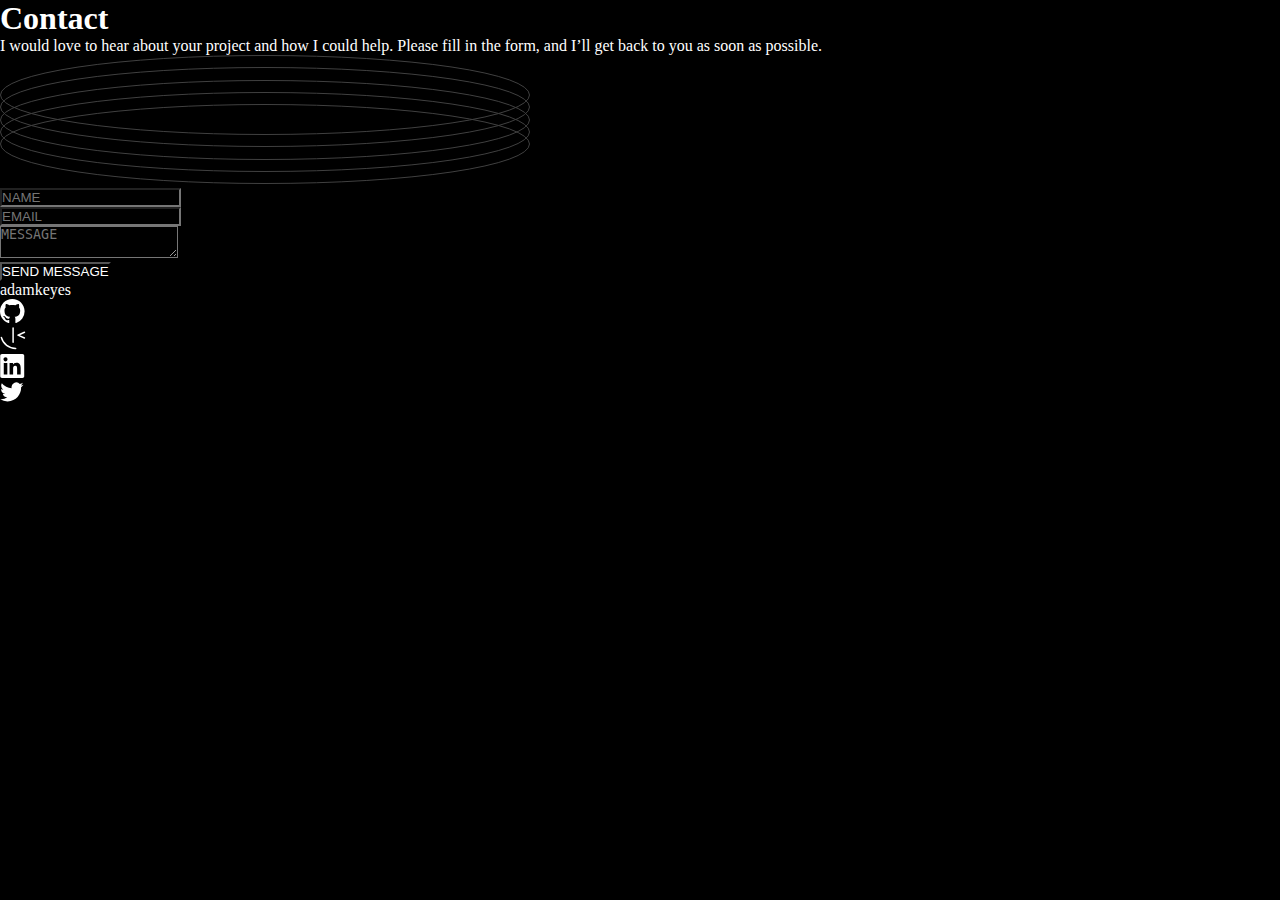
==== contact.html @ 007ba6fa "website structure update" ====
<!DOCTYPE html>
<html lang="en">
  <head>
    <meta name="viewport" content="initial-scale=1.0, width=device-width" />
    <meta charset="UTF-8" />
    <title>Frontend Mentor | Contact Page</title>
    <link
      rel="favicon"
      type="image/png"
      href="./starter-code/assets/images/favicon-32x32.png"
      sizes="32x32"
    />
    <link rel="stylesheet" href="./styles.css" />
  </head>

  <body>
    <main class="contact-section">
      <div class="contact-section__text-container">
        <h1 class="contact-section__heading">Contact</h1>
        <p class="contact-section__body">
          I would love to hear about your project and how I could help. Please
          fill in the form, and I’ll get back to you as soon as possible.
        </p>
      </div>

      <img
        class="contact-section__pattern-rings"
        src="./starter-code/assets/images/pattern-rings.svg"
        alt=""
      />

      <form action="./index.html" method="post">
        <input
          name="name"
          type="text"
          minlength="3"
          placeholder="NAME"
          required
        /><br />
        <input
          name="email"
          type="email"
          minlength="6"
          required
          placeholder="EMAIL"
        /><br />
        <textarea name="message" id="message" placeholder="MESSAGE" maxlength="500" minlength="10"></textarea
        ><br />
        <input type="submit" name="sumbit" id="submit" value="SEND MESSAGE" />
      </form>

      <section class="social-links">
        <span class="social-links__username">adamkeyes</span>
        <ul class="social-links__social-links-container">
          <li class="social-links__link-container">
            <a class="social-links__github-link" href="#" target="_blank">
              <svg
                class="social-links__icon"
                xmlns="http://www.w3.org/2000/svg"
                width="25"
                height="24"
              >
                <path
                  fill="#FFF"
                  fill-rule="evenodd"
                  d="M12.304 0C5.506 0 0 5.506 0 12.304c0 5.444 3.522 10.042 8.413 11.672.615.108.845-.261.845-.584 0-.292-.015-1.261-.015-2.291-3.091.569-3.891-.754-4.137-1.446-.138-.354-.738-1.446-1.261-1.738-.43-.23-1.046-.8-.016-.815.97-.015 1.661.892 1.892 1.261 1.107 1.86 2.876 1.338 3.584 1.015.107-.8.43-1.338.784-1.646-2.738-.307-5.598-1.368-5.598-6.074 0-1.338.477-2.446 1.26-3.307-.122-.308-.553-1.569.124-3.26 0 0 1.03-.323 3.383 1.26.985-.276 2.03-.415 3.076-.415 1.046 0 2.092.139 3.076.416 2.353-1.6 3.384-1.261 3.384-1.261.676 1.691.246 2.952.123 3.26.784.861 1.26 1.953 1.26 3.307 0 4.721-2.875 5.767-5.613 6.074.446.385.83 1.123.83 2.277 0 1.645-.015 2.968-.015 3.383 0 .323.231.708.846.584a12.324 12.324 0 0 0 8.382-11.672C24.607 5.506 19.101 0 12.304 0Z"
                />
              </svg>
            </a>
          </li>
          <li class="social-links__link-container">
            <a href="#" target="_blank">
              <svg
                class="social-links__icon"
                xmlns="http://www.w3.org/2000/svg"
                width="26"
                height="23"
              >
                <path
                  fill="#FFF"
                  d="M13.084.23a.751.751 0 0 0-.736.75v14.267a.75.75 0 1 0 1.5 0V.98a.75.75 0 0 0-.763-.75ZM24.44 4.504a.752.752 0 0 0-.284.064l-6.44 2.875a.752.752 0 0 0 0 1.37l6.44 2.884a.75.75 0 0 0 .612-1.369L19.861 8.13l4.907-2.191a.753.753 0 0 0 .38-.99.752.752 0 0 0-.708-.444ZM1.371 9.663a.752.752 0 0 0-.74.938C2.41 17.447 8.603 22.23 15.685 22.23a.75.75 0 1 0 0-1.501A14.053 14.053 0 0 1 2.083 10.225a.75.75 0 0 0-.712-.561v-.001Z"
                />
              </svg>
            </a>
          </li>
          <li class="social-links__link-container">
            <a href="#" target="_blank">
              <svg
                class="social-links__icon"
                xmlns="http://www.w3.org/2000/svg"
                width="25"
                height="24"
              >
                <path
                  fill="#FFF"
                  fill-rule="evenodd"
                  d="M5.551 3.304c-1.14 0-2.067.926-2.067 2.064 0 1.14.928 2.066 2.067 2.066a2.066 2.066 0 0 0 0-4.13ZM3.767 8.998v11.453h3.562L7.33 8.998H3.767Zm5.798 0V20.45l3.554.002.002-5.668c0-1.454.253-2.941 2.132-2.941 1.851 0 1.851 1.755 1.851 3.036v5.571l3.559-.001v-6.28c0-2.834-.517-5.457-4.27-5.457-1.763 0-2.916.997-3.368 1.85h-.05V8.997h-3.41ZM22.435 24H1.982c-.976 0-1.77-.777-1.77-1.732V1.731C.212.776 1.006 0 1.982 0h20.453c.98 0 1.777.776 1.777 1.73v20.538c0 .955-.797 1.732-1.777 1.732Z"
                />
              </svg>
            </a>
          </li>
          <li class="social-links__link-container">
            <a href="#" target="_blank">
              <svg
                class="social-links__icon"
                xmlns="http://www.w3.org/2000/svg"
                width="24"
                height="20"
              >
                <path
                  fill="#FFF"
                  d="M23.492 2.705a9.563 9.563 0 0 1-2.742.751 4.788 4.788 0 0 0 2.1-2.643 9.536 9.536 0 0 1-3.033 1.159 4.778 4.778 0 0 0-8.14 4.357 13.564 13.564 0 0 1-9.844-4.99 4.774 4.774 0 0 0-.646 2.4 4.778 4.778 0 0 0 2.124 3.977 4.765 4.765 0 0 1-2.163-.598v.061a4.778 4.778 0 0 0 3.832 4.684 4.812 4.812 0 0 1-2.158.082 4.78 4.78 0 0 0 4.462 3.316 9.584 9.584 0 0 1-5.932 2.045c-.38 0-.762-.022-1.14-.067a13.508 13.508 0 0 0 7.32 2.146c8.787 0 13.59-7.277 13.59-13.589 0-.205-.004-.412-.013-.617a9.71 9.71 0 0 0 2.381-2.471l.002-.003Z"
                />
              </svg>
            </a>
          </li>
        </ul>
      </section>
    </main>
  </body>
</html>
---- styles.css ----
* {
    box-sizing: border-box;
    margin: 0;
    padding: 0;
    text-decoration: none;
    color: white;
    background-color: black;
}
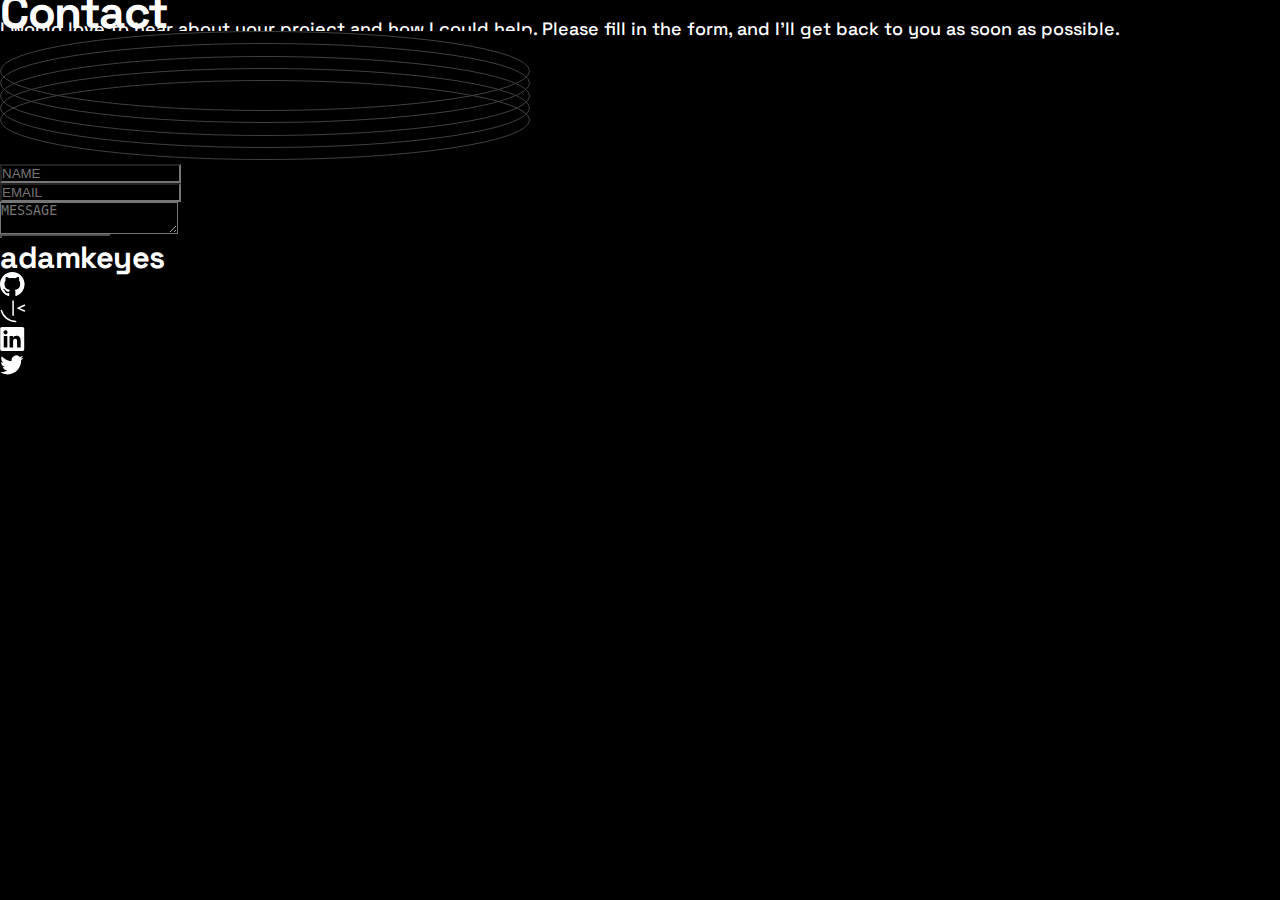
==== commit 0fdfae88: "colour variables and typography classes addition" ====
--- a/contact.html
+++ b/contact.html
@@ -16,8 +16,8 @@
   <body>
     <main class="contact-section">
       <div class="contact-section__text-container">
-        <h1 class="contact-section__heading">Contact</h1>
-        <p class="contact-section__body">
+        <h1 class="contact-section__heading heading-l">Contact</h1>
+        <p class="contact-section__body body">
           I would love to hear about your project and how I could help. Please
           fill in the form, and I’ll get back to you as soon as possible.
         </p>
@@ -29,7 +29,7 @@
         alt=""
       />
 
-      <form action="./index.html" method="post">
+      <form class="link" action="./index.html" method="post">
         <input
           name="name"
           type="text"
@@ -50,7 +50,7 @@
       </form>
 
       <section class="social-links">
-        <span class="social-links__username">adamkeyes</span>
+        <span class="social-links__username heading-v2">adamkeyes</span>
         <ul class="social-links__social-links-container">
           <li class="social-links__link-container">
             <a class="social-links__github-link" href="#" target="_blank">
--- a/styles.css
+++ b/styles.css
@@ -1,8 +1,78 @@
 * {
-    box-sizing: border-box;
-    margin: 0;
-    padding: 0;
-    text-decoration: none;
-    color: white;
-    background-color: black;
+  box-sizing: border-box;
+  margin: 0;
+  padding: 0;
+  text-decoration: none;
+  color: white;
+  background-color: black;
 }
+
+body {
+  min-height: 100%;
+}
+
+/* Colour Styles */
+:root {
+  --black: #151515;
+  --neon: #4ee1a0;
+  --slate-gray: #242424;
+  --gray: #d9d9d9;
+  --white: #fff;
+}
+
+/* Typography */
+
+@font-face {
+    font-family: "Space Grotesk";
+    src: url(./starter-code/assets/fonts/SpaceGrotesk-VariableFont_wght.ttf);
+}
+
+
+.heading-xl {
+  font-size: clamp(2.5rem, 1.444rem + 4.507vw, 5.5rem);
+  font-family: "Space Grotesk";
+  line-height: 0.88;
+  font-weight: 700;
+  letter-spacing: -0.15625rem;
+}
+
+.heading-l {
+  font-family: "Space Grotesk";
+  font-size: clamp(2rem, 1.648rem + 1.502vw, 3rem);
+  line-height: 0.56;
+  letter-spacing: -0.09375rem;
+  font-weight: 700;
+}
+
+.heading-v2 {
+  font-family: "Space Grotesk";
+  font-size: clamp(1.5rem, 1.324rem + 0.751vw, 2rem);
+  line-height: 0.32;
+  letter-spacing: -0.0275rem;
+  font-weight: 700;
+}
+
+.heading-m {
+  font-family: "Space Grotesk";
+  font-size: 1.5rem;
+  line-height: 0.32;
+  letter-spacing: 0;
+  font-weight: 700;
+}
+
+.body {
+  font-family: "Space Grotesk";
+  font-size: 1.125rem;
+  font-weight: 500;
+  line-height: 0.28;
+  letter-spacing: 0;
+}
+
+.link {
+    font-family: "Space Grotesk";
+    font-size: 1rem;
+    font-weight: 700;
+    line-height: 0.26;
+    letter-spacing: 0.143125rem;
+    text-decoration: underline;
+}
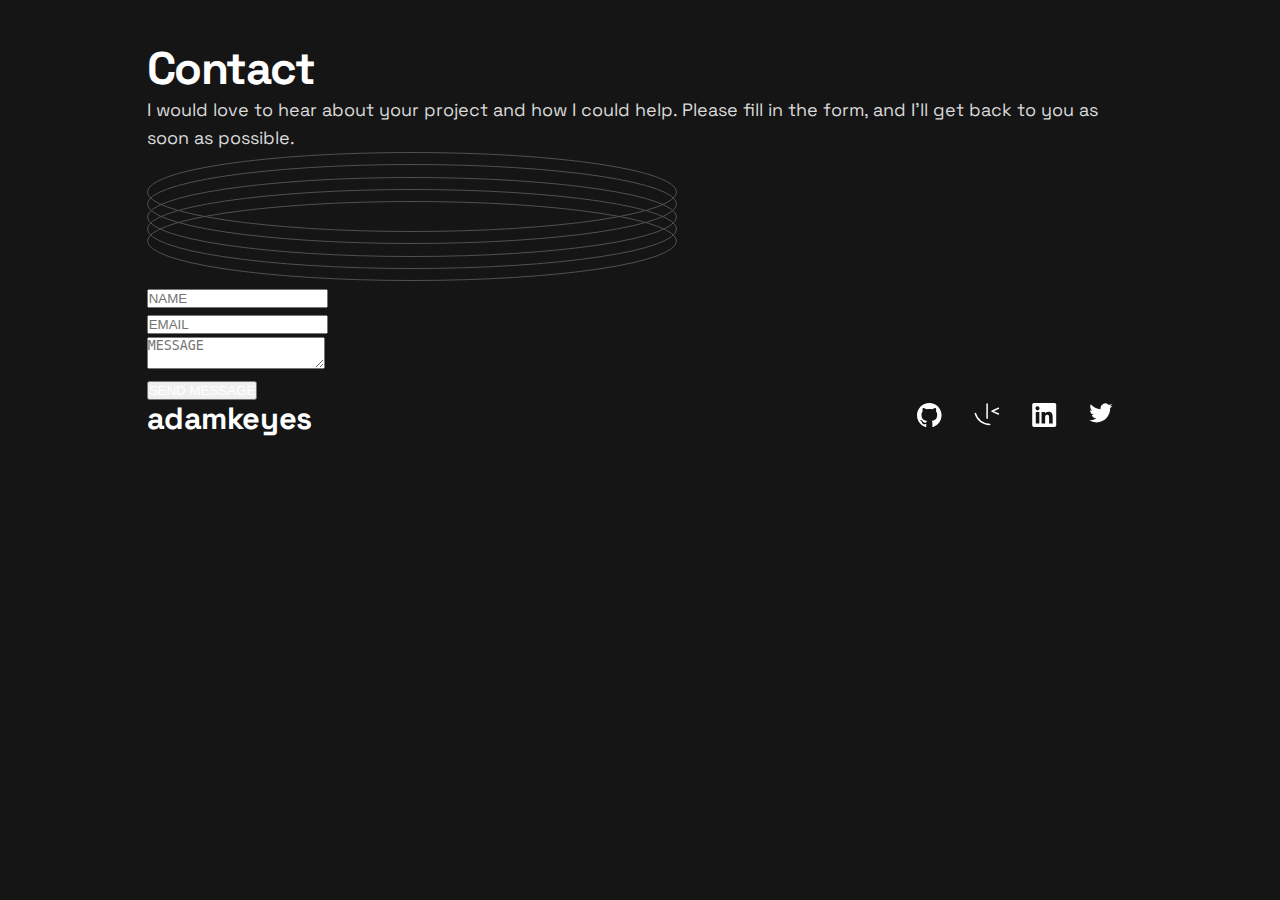
==== commit bf0238cf: "project hover state addition" ====
--- a/contact.html
+++ b/contact.html
@@ -44,7 +44,13 @@
           required
           placeholder="EMAIL"
         /><br />
-        <textarea name="message" id="message" placeholder="MESSAGE" maxlength="500" minlength="10"></textarea
+        <textarea
+          name="message"
+          id="message"
+          placeholder="MESSAGE"
+          maxlength="500"
+          minlength="10"
+        ></textarea
         ><br />
         <input type="submit" name="sumbit" id="submit" value="SEND MESSAGE" />
       </form>
@@ -61,7 +67,6 @@
                 height="24"
               >
                 <path
-                  fill="#FFF"
                   fill-rule="evenodd"
                   d="M12.304 0C5.506 0 0 5.506 0 12.304c0 5.444 3.522 10.042 8.413 11.672.615.108.845-.261.845-.584 0-.292-.015-1.261-.015-2.291-3.091.569-3.891-.754-4.137-1.446-.138-.354-.738-1.446-1.261-1.738-.43-.23-1.046-.8-.016-.815.97-.015 1.661.892 1.892 1.261 1.107 1.86 2.876 1.338 3.584 1.015.107-.8.43-1.338.784-1.646-2.738-.307-5.598-1.368-5.598-6.074 0-1.338.477-2.446 1.26-3.307-.122-.308-.553-1.569.124-3.26 0 0 1.03-.323 3.383 1.26.985-.276 2.03-.415 3.076-.415 1.046 0 2.092.139 3.076.416 2.353-1.6 3.384-1.261 3.384-1.261.676 1.691.246 2.952.123 3.26.784.861 1.26 1.953 1.26 3.307 0 4.721-2.875 5.767-5.613 6.074.446.385.83 1.123.83 2.277 0 1.645-.015 2.968-.015 3.383 0 .323.231.708.846.584a12.324 12.324 0 0 0 8.382-11.672C24.607 5.506 19.101 0 12.304 0Z"
                 />
@@ -77,7 +82,6 @@
                 height="23"
               >
                 <path
-                  fill="#FFF"
                   d="M13.084.23a.751.751 0 0 0-.736.75v14.267a.75.75 0 1 0 1.5 0V.98a.75.75 0 0 0-.763-.75ZM24.44 4.504a.752.752 0 0 0-.284.064l-6.44 2.875a.752.752 0 0 0 0 1.37l6.44 2.884a.75.75 0 0 0 .612-1.369L19.861 8.13l4.907-2.191a.753.753 0 0 0 .38-.99.752.752 0 0 0-.708-.444ZM1.371 9.663a.752.752 0 0 0-.74.938C2.41 17.447 8.603 22.23 15.685 22.23a.75.75 0 1 0 0-1.501A14.053 14.053 0 0 1 2.083 10.225a.75.75 0 0 0-.712-.561v-.001Z"
                 />
               </svg>
@@ -92,7 +96,6 @@
                 height="24"
               >
                 <path
-                  fill="#FFF"
                   fill-rule="evenodd"
                   d="M5.551 3.304c-1.14 0-2.067.926-2.067 2.064 0 1.14.928 2.066 2.067 2.066a2.066 2.066 0 0 0 0-4.13ZM3.767 8.998v11.453h3.562L7.33 8.998H3.767Zm5.798 0V20.45l3.554.002.002-5.668c0-1.454.253-2.941 2.132-2.941 1.851 0 1.851 1.755 1.851 3.036v5.571l3.559-.001v-6.28c0-2.834-.517-5.457-4.27-5.457-1.763 0-2.916.997-3.368 1.85h-.05V8.997h-3.41ZM22.435 24H1.982c-.976 0-1.77-.777-1.77-1.732V1.731C.212.776 1.006 0 1.982 0h20.453c.98 0 1.777.776 1.777 1.73v20.538c0 .955-.797 1.732-1.777 1.732Z"
                 />
@@ -108,7 +111,6 @@
                 height="20"
               >
                 <path
-                  fill="#FFF"
                   d="M23.492 2.705a9.563 9.563 0 0 1-2.742.751 4.788 4.788 0 0 0 2.1-2.643 9.536 9.536 0 0 1-3.033 1.159 4.778 4.778 0 0 0-8.14 4.357 13.564 13.564 0 0 1-9.844-4.99 4.774 4.774 0 0 0-.646 2.4 4.778 4.778 0 0 0 2.124 3.977 4.765 4.765 0 0 1-2.163-.598v.061a4.778 4.778 0 0 0 3.832 4.684 4.812 4.812 0 0 1-2.158.082 4.78 4.78 0 0 0 4.462 3.316 9.584 9.584 0 0 1-5.932 2.045c-.38 0-.762-.022-1.14-.067a13.508 13.508 0 0 0 7.32 2.146c8.787 0 13.59-7.277 13.59-13.589 0-.205-.004-.412-.013-.617a9.71 9.71 0 0 0 2.381-2.471l.002-.003Z"
                 />
               </svg>
--- a/styles.css
+++ b/styles.css
@@ -4,7 +4,6 @@
   padding: 0;
   text-decoration: none;
   color: white;
-  background-color: black;
 }
 
 body {
@@ -18,20 +17,20 @@
   --slate-gray: #242424;
   --gray: #d9d9d9;
   --white: #fff;
+  --dark-gray: #979797;
 }
 
 /* Typography */
 
 @font-face {
-    font-family: "Space Grotesk";
-    src: url(./starter-code/assets/fonts/SpaceGrotesk-VariableFont_wght.ttf);
-}
-
+  font-family: "Space Grotesk";
+  src: url(./starter-code/assets/fonts/SpaceGrotesk-VariableFont_wght.ttf);
+}
 
 .heading-xl {
   font-size: clamp(2.5rem, 1.444rem + 4.507vw, 5.5rem);
   font-family: "Space Grotesk";
-  line-height: 0.88;
+  line-height: 5.5rem;
   font-weight: 700;
   letter-spacing: -0.15625rem;
 }
@@ -39,7 +38,7 @@
 .heading-l {
   font-family: "Space Grotesk";
   font-size: clamp(2rem, 1.648rem + 1.502vw, 3rem);
-  line-height: 0.56;
+  line-height: 3.5rem;
   letter-spacing: -0.09375rem;
   font-weight: 700;
 }
@@ -47,7 +46,7 @@
 .heading-v2 {
   font-family: "Space Grotesk";
   font-size: clamp(1.5rem, 1.324rem + 0.751vw, 2rem);
-  line-height: 0.32;
+  line-height: 2rem;
   letter-spacing: -0.0275rem;
   font-weight: 700;
 }
@@ -55,7 +54,7 @@
 .heading-m {
   font-family: "Space Grotesk";
   font-size: 1.5rem;
-  line-height: 0.32;
+  line-height: 2rem;
   letter-spacing: 0;
   font-weight: 700;
 }
@@ -63,16 +62,226 @@
 .body {
   font-family: "Space Grotesk";
   font-size: 1.125rem;
-  font-weight: 500;
-  line-height: 0.28;
+  font-weight: 400;
+  line-height: 1.75rem;
   letter-spacing: 0;
+  color: var(--gray);
 }
 
 .link {
-    font-family: "Space Grotesk";
-    font-size: 1rem;
-    font-weight: 700;
-    line-height: 0.26;
-    letter-spacing: 0.143125rem;
-    text-decoration: underline;
-}
+  font-family: "Space Grotesk";
+  font-size: 1rem;
+  font-weight: 700;
+  line-height: 1.625rem;
+  letter-spacing: 0.143125rem;
+  text-decoration: underline var(--neon) solid;
+  text-decoration-skip-ink: none;
+  text-underline-offset: 0.625rem;
+  text-decoration-thickness: 2px;
+  text-transform: uppercase;
+  transition: color 0.3s ease 0s;
+}
+
+.link:hover,
+.link:focus {
+  color: var(--neon);
+}
+
+/* Layout Design */
+
+body {
+  overflow-x: hidden;
+  display: flex;
+  flex-flow: column nowrap;
+  align-items: center;
+  position: relative;
+  background-color: var(--black);
+  padding: 2.5rem 11.458333333333333% 2.5rem;
+}
+
+/* Header Social Links Design */
+
+.social-links,
+.social-links--footer {
+  width: 100%;
+  display: flex;
+  justify-content: space-between;
+}
+
+.social-links__social-links-container {
+  display: flex;
+  column-gap: 2rem;
+  list-style-type: none;
+  padding-right: 2.059027777777778%;
+  z-index: 1;
+}
+
+.social-links__icon {
+  fill: var(--white);
+  transition: fill 0.25s ease 0s;
+}
+
+.social-links__icon:hover {
+  fill: var(--neon);
+}
+
+/* Main Content */
+
+.main-content {
+  overflow-x: hidden;
+}
+
+/* Hero Section */
+
+.hero-section {
+  margin-top: 7.9375rem;
+  min-height: max-content;
+}
+
+.hero-section__pattern-circle {
+  position: absolute;
+  top: 32.5625rem;
+  left: 53.19444444444444%;
+  z-index: 1;
+}
+
+.hero-section__pattern-rings {
+  position: absolute;
+  top: 8.3125rem;
+  left: -6.25rem;
+}
+
+.hero-section__text-content-container {
+  inline-size: 63.6036036036036%;
+  block-size: fit-content;
+  display: flex;
+  flex-flow: column nowrap;
+  align-items: flex-start;
+  justify-content: flex-start;
+}
+
+.hero-section__heading {
+  z-index: 1;
+}
+
+.hero-section__heading-highlight {
+  text-decoration: underline var(--neon) solid;
+  text-decoration-skip-ink: none;
+  text-underline-offset: 0.9rem;
+  text-decoration-thickness: 6px;
+}
+
+.hero-section__body {
+  margin: 2.6875rem 0 4.125rem;
+  block-size: 5.25rem;
+  inline-size: 63.03116147308782%;
+}
+
+.hero-section__image {
+  block-size: 45rem;
+  position: absolute;
+  top: 0;
+  left: 57.63888888888889%;
+}
+
+/* Experience Section */
+
+.experience-section {
+  border-top: solid var(--dark-gray) 1px;
+  margin-top: 16.5rem;
+  margin-bottom: 8.75rem;
+  padding-top: 4.5rem;
+  padding-right: 7.4375rem;
+  display: grid;
+  grid-template-columns: repeat(3, 1fr);
+  grid-template-rows: repeat(2, auto);
+  gap: 3.625rem 5.9375rem;
+}
+
+.experience-section__pattern-rings {
+  position: absolute;
+  top: 70rem;
+  left: 79.79166666666667%;
+  z-index: 2;
+}
+
+.experience-section__skill-container {
+  display: flex;
+  flex-flow: column nowrap;
+  row-gap: 0.875rem;
+}
+
+.experience-section__skill-name {
+  color: var(--white);
+}
+
+/* Projects Section */
+
+.projects-section {
+  display: flex;
+  flex-direction: column;
+  row-gap: 5rem;
+}
+
+.projects-section__header-section {
+  display: flex;
+  justify-content: space-between;
+  align-items: center;
+  column-gap: 59.0990990990991%;
+}
+
+.projects-section__project-collection-container {
+  display: grid;
+  width: 100%;
+  grid-template-columns: repeat(2, 48.64864864864865%);
+  grid-template-rows: repeat(3, 30.4375rem);
+  gap: 4.3125rem 2.702702702702703%;
+}
+
+.projects-section__single-project-container {
+  block-size: 100%;
+  position: relative;
+}
+
+.projects-section__project-thumbnail-overlay {
+  display: block;
+  position: absolute;
+  top: 0;
+  left: 0;
+  opacity: 0;
+  height: 82.13552361396304%;
+  width: 100%;
+  background-color: var(--dark-gray);
+  z-index: 1;
+  transition: opacity 0.5s ease 0s;
+}
+
+.projects-section__project-thumbnail-overlay:hover,
+.projects-section__project-thumbnail-overlay:focus {
+  opacity: 0.7;
+}
+
+.projects-section__project-thumbnail {
+  max-height: 82.13552361396304%;
+  width: auto;
+}
+
+.projects-section__project-info-container {
+  padding-top: 1.25rem;
+}
+
+.projects-section__project-name {
+  text-transform: uppercase;
+}
+
+.projects-section__project-skill-bodys-container {
+  display: flex;
+  padding-top: 7px;
+  column-gap: 1.125rem;
+}
+
+.projects-section__cta {
+  display: block;
+  margin: 5rem auto;
+  text-align: center;
+}
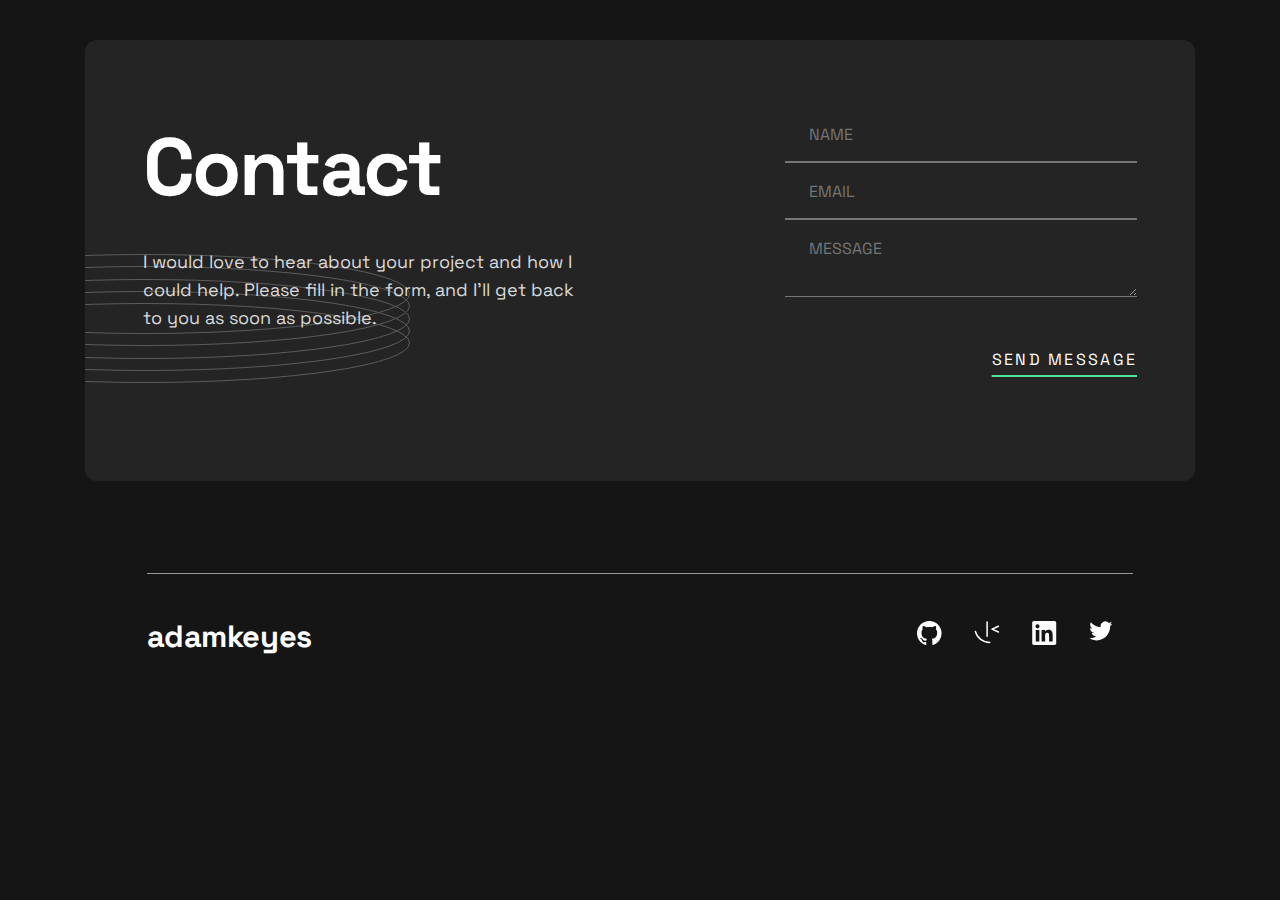
==== commit 2ed8205e: "contact page update" ====
--- a/contact.html
+++ b/contact.html
@@ -16,7 +16,7 @@
   <body>
     <main class="contact-section">
       <div class="contact-section__text-container">
-        <h1 class="contact-section__heading heading-l">Contact</h1>
+        <h1 class="contact-section__heading heading-xl">Contact</h1>
         <p class="contact-section__body body">
           I would love to hear about your project and how I could help. Please
           fill in the form, and I’ll get back to you as soon as possible.
@@ -29,8 +29,9 @@
         alt=""
       />
 
-      <form class="link" action="./index.html" method="post">
+      <form class="contact-section__form" action="./index.html" method="post">
         <input
+          class="contact-section__form-input"
           name="name"
           type="text"
           minlength="3"
@@ -38,6 +39,7 @@
           required
         /><br />
         <input
+          class="contact-section__form-input"
           name="email"
           type="email"
           minlength="6"
@@ -45,79 +47,93 @@
           placeholder="EMAIL"
         /><br />
         <textarea
+          class="contact-section__form-input"
           name="message"
           id="message"
           placeholder="MESSAGE"
           maxlength="500"
           minlength="10"
+          required
         ></textarea
         ><br />
-        <input type="submit" name="sumbit" id="submit" value="SEND MESSAGE" />
+        <input
+          class="contact-section__form-input link"
+          type="submit"
+          name="sumbit"
+          id="submit"
+          value="SEND MESSAGE"
+        />
       </form>
+    </main>
 
-      <section class="social-links">
-        <span class="social-links__username heading-v2">adamkeyes</span>
-        <ul class="social-links__social-links-container">
-          <li class="social-links__link-container">
-            <a class="social-links__github-link" href="#" target="_blank">
-              <svg
-                class="social-links__icon"
-                xmlns="http://www.w3.org/2000/svg"
-                width="25"
-                height="24"
-              >
-                <path
-                  fill-rule="evenodd"
-                  d="M12.304 0C5.506 0 0 5.506 0 12.304c0 5.444 3.522 10.042 8.413 11.672.615.108.845-.261.845-.584 0-.292-.015-1.261-.015-2.291-3.091.569-3.891-.754-4.137-1.446-.138-.354-.738-1.446-1.261-1.738-.43-.23-1.046-.8-.016-.815.97-.015 1.661.892 1.892 1.261 1.107 1.86 2.876 1.338 3.584 1.015.107-.8.43-1.338.784-1.646-2.738-.307-5.598-1.368-5.598-6.074 0-1.338.477-2.446 1.26-3.307-.122-.308-.553-1.569.124-3.26 0 0 1.03-.323 3.383 1.26.985-.276 2.03-.415 3.076-.415 1.046 0 2.092.139 3.076.416 2.353-1.6 3.384-1.261 3.384-1.261.676 1.691.246 2.952.123 3.26.784.861 1.26 1.953 1.26 3.307 0 4.721-2.875 5.767-5.613 6.074.446.385.83 1.123.83 2.277 0 1.645-.015 2.968-.015 3.383 0 .323.231.708.846.584a12.324 12.324 0 0 0 8.382-11.672C24.607 5.506 19.101 0 12.304 0Z"
-                />
-              </svg>
-            </a>
-          </li>
-          <li class="social-links__link-container">
-            <a href="#" target="_blank">
-              <svg
-                class="social-links__icon"
-                xmlns="http://www.w3.org/2000/svg"
-                width="26"
-                height="23"
-              >
-                <path
-                  d="M13.084.23a.751.751 0 0 0-.736.75v14.267a.75.75 0 1 0 1.5 0V.98a.75.75 0 0 0-.763-.75ZM24.44 4.504a.752.752 0 0 0-.284.064l-6.44 2.875a.752.752 0 0 0 0 1.37l6.44 2.884a.75.75 0 0 0 .612-1.369L19.861 8.13l4.907-2.191a.753.753 0 0 0 .38-.99.752.752 0 0 0-.708-.444ZM1.371 9.663a.752.752 0 0 0-.74.938C2.41 17.447 8.603 22.23 15.685 22.23a.75.75 0 1 0 0-1.501A14.053 14.053 0 0 1 2.083 10.225a.75.75 0 0 0-.712-.561v-.001Z"
-                />
-              </svg>
-            </a>
-          </li>
-          <li class="social-links__link-container">
-            <a href="#" target="_blank">
-              <svg
-                class="social-links__icon"
-                xmlns="http://www.w3.org/2000/svg"
-                width="25"
-                height="24"
-              >
-                <path
-                  fill-rule="evenodd"
-                  d="M5.551 3.304c-1.14 0-2.067.926-2.067 2.064 0 1.14.928 2.066 2.067 2.066a2.066 2.066 0 0 0 0-4.13ZM3.767 8.998v11.453h3.562L7.33 8.998H3.767Zm5.798 0V20.45l3.554.002.002-5.668c0-1.454.253-2.941 2.132-2.941 1.851 0 1.851 1.755 1.851 3.036v5.571l3.559-.001v-6.28c0-2.834-.517-5.457-4.27-5.457-1.763 0-2.916.997-3.368 1.85h-.05V8.997h-3.41ZM22.435 24H1.982c-.976 0-1.77-.777-1.77-1.732V1.731C.212.776 1.006 0 1.982 0h20.453c.98 0 1.777.776 1.777 1.73v20.538c0 .955-.797 1.732-1.777 1.732Z"
-                />
-              </svg>
-            </a>
-          </li>
-          <li class="social-links__link-container">
-            <a href="#" target="_blank">
-              <svg
-                class="social-links__icon"
-                xmlns="http://www.w3.org/2000/svg"
-                width="24"
-                height="20"
-              >
-                <path
-                  d="M23.492 2.705a9.563 9.563 0 0 1-2.742.751 4.788 4.788 0 0 0 2.1-2.643 9.536 9.536 0 0 1-3.033 1.159 4.778 4.778 0 0 0-8.14 4.357 13.564 13.564 0 0 1-9.844-4.99 4.774 4.774 0 0 0-.646 2.4 4.778 4.778 0 0 0 2.124 3.977 4.765 4.765 0 0 1-2.163-.598v.061a4.778 4.778 0 0 0 3.832 4.684 4.812 4.812 0 0 1-2.158.082 4.78 4.78 0 0 0 4.462 3.316 9.584 9.584 0 0 1-5.932 2.045c-.38 0-.762-.022-1.14-.067a13.508 13.508 0 0 0 7.32 2.146c8.787 0 13.59-7.277 13.59-13.589 0-.205-.004-.412-.013-.617a9.71 9.71 0 0 0 2.381-2.471l.002-.003Z"
-                />
-              </svg>
-            </a>
-          </li>
-        </ul>
-      </section>
-    </main>
+    <footer class="contact-page__footer">
+       <section class="social-links--footer">
+      <span class="social-links__username heading-v2">adamkeyes</span>
+      <ul class="social-links__social-links-container">
+        <li class="social-links__link-container">
+          <a class="social-links__github-link" href="#" target="_blank">
+            <svg
+              class="social-links__icon"
+              xmlns="http://www.w3.org/2000/svg"
+              width="25"
+              height="24"
+            >
+              <path
+                
+                fill-rule="evenodd"
+                d="M12.304 0C5.506 0 0 5.506 0 12.304c0 5.444 3.522 10.042 8.413 11.672.615.108.845-.261.845-.584 0-.292-.015-1.261-.015-2.291-3.091.569-3.891-.754-4.137-1.446-.138-.354-.738-1.446-1.261-1.738-.43-.23-1.046-.8-.016-.815.97-.015 1.661.892 1.892 1.261 1.107 1.86 2.876 1.338 3.584 1.015.107-.8.43-1.338.784-1.646-2.738-.307-5.598-1.368-5.598-6.074 0-1.338.477-2.446 1.26-3.307-.122-.308-.553-1.569.124-3.26 0 0 1.03-.323 3.383 1.26.985-.276 2.03-.415 3.076-.415 1.046 0 2.092.139 3.076.416 2.353-1.6 3.384-1.261 3.384-1.261.676 1.691.246 2.952.123 3.26.784.861 1.26 1.953 1.26 3.307 0 4.721-2.875 5.767-5.613 6.074.446.385.83 1.123.83 2.277 0 1.645-.015 2.968-.015 3.383 0 .323.231.708.846.584a12.324 12.324 0 0 0 8.382-11.672C24.607 5.506 19.101 0 12.304 0Z"
+              />
+            </svg>
+          </a>
+        </li>
+        <li class="social-links__link-container">
+          <a href="#" target="_blank">
+            <svg
+              class="social-links__icon"
+              xmlns="http://www.w3.org/2000/svg"
+              width="26"
+              height="23"
+            >
+              <path
+                
+                d="M13.084.23a.751.751 0 0 0-.736.75v14.267a.75.75 0 1 0 1.5 0V.98a.75.75 0 0 0-.763-.75ZM24.44 4.504a.752.752 0 0 0-.284.064l-6.44 2.875a.752.752 0 0 0 0 1.37l6.44 2.884a.75.75 0 0 0 .612-1.369L19.861 8.13l4.907-2.191a.753.753 0 0 0 .38-.99.752.752 0 0 0-.708-.444ZM1.371 9.663a.752.752 0 0 0-.74.938C2.41 17.447 8.603 22.23 15.685 22.23a.75.75 0 1 0 0-1.501A14.053 14.053 0 0 1 2.083 10.225a.75.75 0 0 0-.712-.561v-.001Z"
+              />
+            </svg>
+          </a>
+        </li>
+        <li class="social-links__link-container">
+          <a href="#" target="_blank">
+            <svg
+              class="social-links__icon"
+              xmlns="http://www.w3.org/2000/svg"
+              width="25"
+              height="24"
+            >
+              <path
+                
+                fill-rule="evenodd"
+                d="M5.551 3.304c-1.14 0-2.067.926-2.067 2.064 0 1.14.928 2.066 2.067 2.066a2.066 2.066 0 0 0 0-4.13ZM3.767 8.998v11.453h3.562L7.33 8.998H3.767Zm5.798 0V20.45l3.554.002.002-5.668c0-1.454.253-2.941 2.132-2.941 1.851 0 1.851 1.755 1.851 3.036v5.571l3.559-.001v-6.28c0-2.834-.517-5.457-4.27-5.457-1.763 0-2.916.997-3.368 1.85h-.05V8.997h-3.41ZM22.435 24H1.982c-.976 0-1.77-.777-1.77-1.732V1.731C.212.776 1.006 0 1.982 0h20.453c.98 0 1.777.776 1.777 1.73v20.538c0 .955-.797 1.732-1.777 1.732Z"
+              />
+            </svg>
+          </a>
+        </li>
+        <li class="social-links__link-container">
+          <a href="#" target="_blank">
+            <svg
+              class="social-links__icon"
+              xmlns="http://www.w3.org/2000/svg"
+              width="24"
+              height="20"
+            >
+              <path
+                
+                d="M23.492 2.705a9.563 9.563 0 0 1-2.742.751 4.788 4.788 0 0 0 2.1-2.643 9.536 9.536 0 0 1-3.033 1.159 4.778 4.778 0 0 0-8.14 4.357 13.564 13.564 0 0 1-9.844-4.99 4.774 4.774 0 0 0-.646 2.4 4.778 4.778 0 0 0 2.124 3.977 4.765 4.765 0 0 1-2.163-.598v.061a4.778 4.778 0 0 0 3.832 4.684 4.812 4.812 0 0 1-2.158.082 4.78 4.78 0 0 0 4.462 3.316 9.584 9.584 0 0 1-5.932 2.045c-.38 0-.762-.022-1.14-.067a13.508 13.508 0 0 0 7.32 2.146c8.787 0 13.59-7.277 13.59-13.589 0-.205-.004-.412-.013-.617a9.71 9.71 0 0 0 2.381-2.471l.002-.003Z"
+              />
+            </svg>
+          </a>
+        </li>
+      </ul>
+    </section>
+    </footer>
   </body>
 </html>
--- a/styles.css
+++ b/styles.css
@@ -6,6 +6,8 @@
   color: white;
 }
 
+
+html,
 body {
   min-height: 100%;
 }
@@ -85,6 +87,7 @@
 .link:hover,
 .link:focus {
   color: var(--neon);
+  cursor: pointer;
 }
 
 /* Layout Design */
@@ -93,13 +96,19 @@
   overflow-x: hidden;
   display: flex;
   flex-flow: column nowrap;
+  justify-content: center;
   align-items: center;
   position: relative;
   background-color: var(--black);
-  padding: 2.5rem 11.458333333333333% 2.5rem;
-}
-
-/* Header Social Links Design */
+  padding: 2.5rem 11.458333333333333%;
+}
+
+/* Social Links Design */
+
+.social-links--footer {
+  border-top: solid var(--dark-gray) 1px;
+  padding-top: 2.9375rem;
+}
 
 .social-links,
 .social-links--footer {
@@ -220,7 +229,6 @@
 .projects-section {
   display: flex;
   flex-direction: column;
-  row-gap: 5rem;
 }
 
 .projects-section__header-section {
@@ -233,7 +241,7 @@
 .projects-section__project-collection-container {
   display: grid;
   width: 100%;
-  grid-template-columns: repeat(2, 48.64864864864865%);
+  grid-template-columns: repeat(2, 33.75rem);
   grid-template-rows: repeat(3, 30.4375rem);
   gap: 4.3125rem 2.702702702702703%;
 }
@@ -244,21 +252,25 @@
 }
 
 .projects-section__project-thumbnail-overlay {
-  display: block;
+  display: flex;
+  flex-direction: column;
+  justify-content: center;
+  align-items: center;
+  row-gap: 3rem;
   position: absolute;
   top: 0;
   left: 0;
   opacity: 0;
   height: 82.13552361396304%;
   width: 100%;
-  background-color: var(--dark-gray);
+  background-color: var(--black);
   z-index: 1;
-  transition: opacity 0.5s ease 0s;
+  transition: opacity 0.3s ease 0s;
 }
 
 .projects-section__project-thumbnail-overlay:hover,
 .projects-section__project-thumbnail-overlay:focus {
-  opacity: 0.7;
+  opacity: 0.85;
 }
 
 .projects-section__project-thumbnail {
@@ -285,3 +297,66 @@
   margin: 5rem auto;
   text-align: center;
 }
+
+/* Contact Page */
+
+.contact-section {
+  position: relative;
+  display: flex;
+  flex-direction: row;
+  justify-content: space-between;
+  background-color: var(--slate-gray);
+  width: 69.375rem;
+  padding: 5.25rem 5.864864864864865% 5.75rem;
+  margin-bottom: 92px;
+  border-radius: 12px;
+  overflow-x: hidden;
+  column-gap: 19.81981981981982%;
+}
+
+.contact-section__pattern-rings {
+  position: absolute;
+  left: -12.8125rem;
+  top: 48.444444444444444%;
+}
+
+.contact-section__text-container { 
+  display: inline-flex;
+  row-gap: 2.25rem;
+  width: 50%;
+  flex-flow: column wrap;
+  justify-content: flex-start;
+  align-items: flex-start;
+}
+
+.contact-section__body {
+  inline-size: 27.8125rem;
+}
+
+.contact-section__form {
+  display: inline-flex;
+  flex-direction: column;
+  width: 50%;
+}
+
+.contact-section__form-input {
+  background-color: transparent;
+  border-top: none;
+  border-right: none;
+  border-left: none;
+  padding-bottom: 1rem;
+  padding-left: 1.5rem;
+  font-family: "Space Grotesk";
+  font-weight: 400;
+  font-size: 1rem;
+}
+
+.contact-section__form-input[type="submit"] {
+  border: none;
+  align-self: end;
+  padding-top: 2rem;
+}
+
+.contact-page__footer {
+  width: 100%;
+}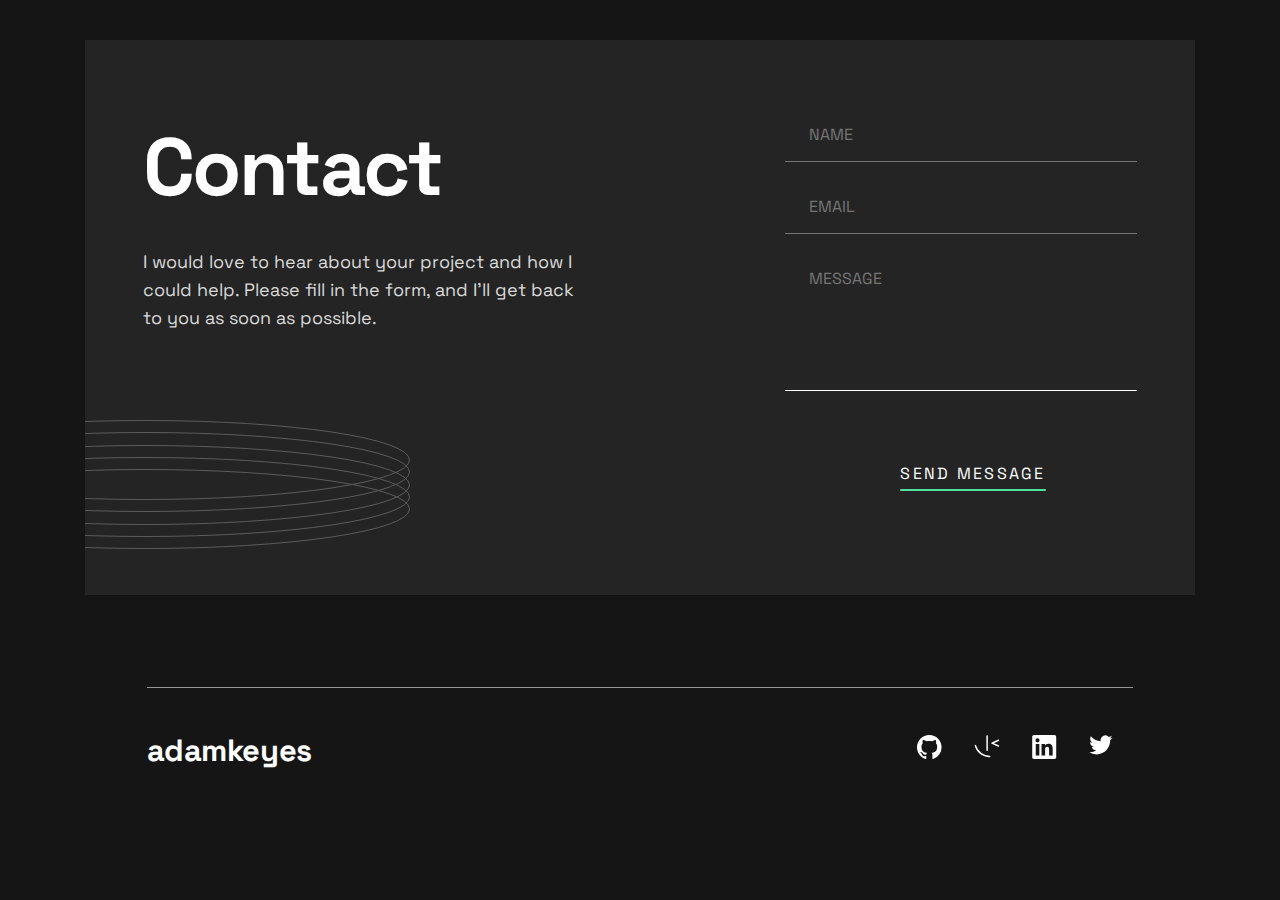
==== commit a39003d9: "error class addition" ====
--- a/contact.html
+++ b/contact.html
@@ -4,6 +4,7 @@
     <meta name="viewport" content="initial-scale=1.0, width=device-width" />
     <meta charset="UTF-8" />
     <title>Frontend Mentor | Contact Page</title>
+    <script src="./script.js" defer></script>
     <link
       rel="favicon"
       type="image/png"
@@ -26,37 +27,80 @@
       <img
         class="contact-section__pattern-rings"
         src="./starter-code/assets/images/pattern-rings.svg"
-        alt=""
+        alt="Invalid format alert"
       />
 
-      <form class="contact-section__form" action="./index.html" method="post">
+      <form
+        id="form"
+        class="contact-section__form"
+        action="./index.html"
+        method="post"
+      >
+        <div id="name" class="contact-section__form-input-container--name">
+          <input
+            id="name-input"
+            class="contact-section__form-input"
+            name="name"
+            type="text"
+            minlength="3"
+            placeholder="NAME"
+            required
+          />
+          <img
+            class="contact-section__form-error-icon error"
+            src="./starter-code/assets/images/Group 25.svg"
+            alt="Invalid format alert"
+          />
+          <p class="contact-section__form-error-message error error-text">
+            Sorry, invalid format here
+          </p>
+        </div>
+        <br />
+        <div class="contact-section__form-input-container--email">
+          <input
+            id="email"
+            class="contact-section__form-input"
+            name="email"
+            type="email"
+            minlength="6"
+            required
+            placeholder="EMAIL"
+          />
+          <img
+            class="contact-section__form-error-icon error"
+            src="./starter-code/assets/images/Group 25.svg"
+            alt="Invalid format alert"
+          />
+          <p class="contact-section__form-error-message error-text error">
+            Sorry, invalid format here
+          </p>
+        </div>
+        <br />
+        <div class="contact-section__form-input-container--message">
+          <textarea
+            id="message"
+            class="contact-section__form-input"
+            type="text"
+            name="message"
+            id="message"
+            placeholder="MESSAGE"
+            maxlength="500"
+            minlength="10"
+            required
+          ></textarea>
+          <img
+            class="contact-section__form-error-icon error"
+            src="./starter-code/assets/images/Group 25.svg"
+            alt="Invalid format alert"
+          />
+          <p class="contact-section__form-error-message error-text error">
+            Sorry, invalid format here
+          </p>
+        </div>
+
+        <br />
         <input
-          class="contact-section__form-input"
-          name="name"
-          type="text"
-          minlength="3"
-          placeholder="NAME"
-          required
-        /><br />
-        <input
-          class="contact-section__form-input"
-          name="email"
-          type="email"
-          minlength="6"
-          required
-          placeholder="EMAIL"
-        /><br />
-        <textarea
-          class="contact-section__form-input"
-          name="message"
-          id="message"
-          placeholder="MESSAGE"
-          maxlength="500"
-          minlength="10"
-          required
-        ></textarea
-        ><br />
-        <input
+          id="submit"
           class="contact-section__form-input link"
           type="submit"
           name="sumbit"
@@ -67,73 +111,69 @@
     </main>
 
     <footer class="contact-page__footer">
-       <section class="social-links--footer">
-      <span class="social-links__username heading-v2">adamkeyes</span>
-      <ul class="social-links__social-links-container">
-        <li class="social-links__link-container">
-          <a class="social-links__github-link" href="#" target="_blank">
-            <svg
-              class="social-links__icon"
-              xmlns="http://www.w3.org/2000/svg"
-              width="25"
-              height="24"
-            >
-              <path
-                
-                fill-rule="evenodd"
-                d="M12.304 0C5.506 0 0 5.506 0 12.304c0 5.444 3.522 10.042 8.413 11.672.615.108.845-.261.845-.584 0-.292-.015-1.261-.015-2.291-3.091.569-3.891-.754-4.137-1.446-.138-.354-.738-1.446-1.261-1.738-.43-.23-1.046-.8-.016-.815.97-.015 1.661.892 1.892 1.261 1.107 1.86 2.876 1.338 3.584 1.015.107-.8.43-1.338.784-1.646-2.738-.307-5.598-1.368-5.598-6.074 0-1.338.477-2.446 1.26-3.307-.122-.308-.553-1.569.124-3.26 0 0 1.03-.323 3.383 1.26.985-.276 2.03-.415 3.076-.415 1.046 0 2.092.139 3.076.416 2.353-1.6 3.384-1.261 3.384-1.261.676 1.691.246 2.952.123 3.26.784.861 1.26 1.953 1.26 3.307 0 4.721-2.875 5.767-5.613 6.074.446.385.83 1.123.83 2.277 0 1.645-.015 2.968-.015 3.383 0 .323.231.708.846.584a12.324 12.324 0 0 0 8.382-11.672C24.607 5.506 19.101 0 12.304 0Z"
-              />
-            </svg>
-          </a>
-        </li>
-        <li class="social-links__link-container">
-          <a href="#" target="_blank">
-            <svg
-              class="social-links__icon"
-              xmlns="http://www.w3.org/2000/svg"
-              width="26"
-              height="23"
-            >
-              <path
-                
-                d="M13.084.23a.751.751 0 0 0-.736.75v14.267a.75.75 0 1 0 1.5 0V.98a.75.75 0 0 0-.763-.75ZM24.44 4.504a.752.752 0 0 0-.284.064l-6.44 2.875a.752.752 0 0 0 0 1.37l6.44 2.884a.75.75 0 0 0 .612-1.369L19.861 8.13l4.907-2.191a.753.753 0 0 0 .38-.99.752.752 0 0 0-.708-.444ZM1.371 9.663a.752.752 0 0 0-.74.938C2.41 17.447 8.603 22.23 15.685 22.23a.75.75 0 1 0 0-1.501A14.053 14.053 0 0 1 2.083 10.225a.75.75 0 0 0-.712-.561v-.001Z"
-              />
-            </svg>
-          </a>
-        </li>
-        <li class="social-links__link-container">
-          <a href="#" target="_blank">
-            <svg
-              class="social-links__icon"
-              xmlns="http://www.w3.org/2000/svg"
-              width="25"
-              height="24"
-            >
-              <path
-                
-                fill-rule="evenodd"
-                d="M5.551 3.304c-1.14 0-2.067.926-2.067 2.064 0 1.14.928 2.066 2.067 2.066a2.066 2.066 0 0 0 0-4.13ZM3.767 8.998v11.453h3.562L7.33 8.998H3.767Zm5.798 0V20.45l3.554.002.002-5.668c0-1.454.253-2.941 2.132-2.941 1.851 0 1.851 1.755 1.851 3.036v5.571l3.559-.001v-6.28c0-2.834-.517-5.457-4.27-5.457-1.763 0-2.916.997-3.368 1.85h-.05V8.997h-3.41ZM22.435 24H1.982c-.976 0-1.77-.777-1.77-1.732V1.731C.212.776 1.006 0 1.982 0h20.453c.98 0 1.777.776 1.777 1.73v20.538c0 .955-.797 1.732-1.777 1.732Z"
-              />
-            </svg>
-          </a>
-        </li>
-        <li class="social-links__link-container">
-          <a href="#" target="_blank">
-            <svg
-              class="social-links__icon"
-              xmlns="http://www.w3.org/2000/svg"
-              width="24"
-              height="20"
-            >
-              <path
-                
-                d="M23.492 2.705a9.563 9.563 0 0 1-2.742.751 4.788 4.788 0 0 0 2.1-2.643 9.536 9.536 0 0 1-3.033 1.159 4.778 4.778 0 0 0-8.14 4.357 13.564 13.564 0 0 1-9.844-4.99 4.774 4.774 0 0 0-.646 2.4 4.778 4.778 0 0 0 2.124 3.977 4.765 4.765 0 0 1-2.163-.598v.061a4.778 4.778 0 0 0 3.832 4.684 4.812 4.812 0 0 1-2.158.082 4.78 4.78 0 0 0 4.462 3.316 9.584 9.584 0 0 1-5.932 2.045c-.38 0-.762-.022-1.14-.067a13.508 13.508 0 0 0 7.32 2.146c8.787 0 13.59-7.277 13.59-13.589 0-.205-.004-.412-.013-.617a9.71 9.71 0 0 0 2.381-2.471l.002-.003Z"
-              />
-            </svg>
-          </a>
-        </li>
-      </ul>
-    </section>
+      <section class="social-links--footer">
+        <span class="social-links__username heading-v2">adamkeyes</span>
+        <ul class="social-links__social-links-container">
+          <li class="social-links__link-container">
+            <a class="social-links__github-link" href="#" target="_blank">
+              <svg
+                class="social-links__icon"
+                xmlns="http://www.w3.org/2000/svg"
+                width="25"
+                height="24"
+              >
+                <path
+                  fill-rule="evenodd"
+                  d="M12.304 0C5.506 0 0 5.506 0 12.304c0 5.444 3.522 10.042 8.413 11.672.615.108.845-.261.845-.584 0-.292-.015-1.261-.015-2.291-3.091.569-3.891-.754-4.137-1.446-.138-.354-.738-1.446-1.261-1.738-.43-.23-1.046-.8-.016-.815.97-.015 1.661.892 1.892 1.261 1.107 1.86 2.876 1.338 3.584 1.015.107-.8.43-1.338.784-1.646-2.738-.307-5.598-1.368-5.598-6.074 0-1.338.477-2.446 1.26-3.307-.122-.308-.553-1.569.124-3.26 0 0 1.03-.323 3.383 1.26.985-.276 2.03-.415 3.076-.415 1.046 0 2.092.139 3.076.416 2.353-1.6 3.384-1.261 3.384-1.261.676 1.691.246 2.952.123 3.26.784.861 1.26 1.953 1.26 3.307 0 4.721-2.875 5.767-5.613 6.074.446.385.83 1.123.83 2.277 0 1.645-.015 2.968-.015 3.383 0 .323.231.708.846.584a12.324 12.324 0 0 0 8.382-11.672C24.607 5.506 19.101 0 12.304 0Z"
+                />
+              </svg>
+            </a>
+          </li>
+          <li class="social-links__link-container">
+            <a href="#" target="_blank">
+              <svg
+                class="social-links__icon"
+                xmlns="http://www.w3.org/2000/svg"
+                width="26"
+                height="23"
+              >
+                <path
+                  d="M13.084.23a.751.751 0 0 0-.736.75v14.267a.75.75 0 1 0 1.5 0V.98a.75.75 0 0 0-.763-.75ZM24.44 4.504a.752.752 0 0 0-.284.064l-6.44 2.875a.752.752 0 0 0 0 1.37l6.44 2.884a.75.75 0 0 0 .612-1.369L19.861 8.13l4.907-2.191a.753.753 0 0 0 .38-.99.752.752 0 0 0-.708-.444ZM1.371 9.663a.752.752 0 0 0-.74.938C2.41 17.447 8.603 22.23 15.685 22.23a.75.75 0 1 0 0-1.501A14.053 14.053 0 0 1 2.083 10.225a.75.75 0 0 0-.712-.561v-.001Z"
+                />
+              </svg>
+            </a>
+          </li>
+          <li class="social-links__link-container">
+            <a href="#" target="_blank">
+              <svg
+                class="social-links__icon"
+                xmlns="http://www.w3.org/2000/svg"
+                width="25"
+                height="24"
+              >
+                <path
+                  fill-rule="evenodd"
+                  d="M5.551 3.304c-1.14 0-2.067.926-2.067 2.064 0 1.14.928 2.066 2.067 2.066a2.066 2.066 0 0 0 0-4.13ZM3.767 8.998v11.453h3.562L7.33 8.998H3.767Zm5.798 0V20.45l3.554.002.002-5.668c0-1.454.253-2.941 2.132-2.941 1.851 0 1.851 1.755 1.851 3.036v5.571l3.559-.001v-6.28c0-2.834-.517-5.457-4.27-5.457-1.763 0-2.916.997-3.368 1.85h-.05V8.997h-3.41ZM22.435 24H1.982c-.976 0-1.77-.777-1.77-1.732V1.731C.212.776 1.006 0 1.982 0h20.453c.98 0 1.777.776 1.777 1.73v20.538c0 .955-.797 1.732-1.777 1.732Z"
+                />
+              </svg>
+            </a>
+          </li>
+          <li class="social-links__link-container">
+            <a href="#" target="_blank">
+              <svg
+                class="social-links__icon"
+                xmlns="http://www.w3.org/2000/svg"
+                width="24"
+                height="20"
+              >
+                <path
+                  d="M23.492 2.705a9.563 9.563 0 0 1-2.742.751 4.788 4.788 0 0 0 2.1-2.643 9.536 9.536 0 0 1-3.033 1.159 4.778 4.778 0 0 0-8.14 4.357 13.564 13.564 0 0 1-9.844-4.99 4.774 4.774 0 0 0-.646 2.4 4.778 4.778 0 0 0 2.124 3.977 4.765 4.765 0 0 1-2.163-.598v.061a4.778 4.778 0 0 0 3.832 4.684 4.812 4.812 0 0 1-2.158.082 4.78 4.78 0 0 0 4.462 3.316 9.584 9.584 0 0 1-5.932 2.045c-.38 0-.762-.022-1.14-.067a13.508 13.508 0 0 0 7.32 2.146c8.787 0 13.59-7.277 13.59-13.589 0-.205-.004-.412-.013-.617a9.71 9.71 0 0 0 2.381-2.471l.002-.003Z"
+                />
+              </svg>
+            </a>
+          </li>
+        </ul>
+      </section>
     </footer>
   </body>
 </html>
--- a/styles.css
+++ b/styles.css
@@ -4,12 +4,6 @@
   padding: 0;
   text-decoration: none;
   color: white;
-}
-
-
-html,
-body {
-  min-height: 100%;
 }
 
 /* Colour Styles */
@@ -20,6 +14,7 @@
   --gray: #d9d9d9;
   --white: #fff;
   --dark-gray: #979797;
+  --error-color: #ff6f5b;
 }
 
 /* Typography */
@@ -84,6 +79,14 @@
   transition: color 0.3s ease 0s;
 }
 
+.error-text {
+  font-size: 0.75rem;
+  color: var(--error-color);
+  font-family: "Space Grotesk";
+  line-height: 1rem;
+  letter-spacing: -0.17px;
+}
+
 .link:hover,
 .link:focus {
   color: var(--neon);
@@ -241,6 +244,7 @@
 .projects-section__project-collection-container {
   display: grid;
   width: 100%;
+  justify-content: space-around;
   grid-template-columns: repeat(2, 33.75rem);
   grid-template-rows: repeat(3, 30.4375rem);
   gap: 4.3125rem 2.702702702702703%;
@@ -308,8 +312,7 @@
   background-color: var(--slate-gray);
   width: 69.375rem;
   padding: 5.25rem 5.864864864864865% 5.75rem;
-  margin-bottom: 92px;
-  border-radius: 12px;
+  margin-bottom: 5.75rem;
   overflow-x: hidden;
   column-gap: 19.81981981981982%;
 }
@@ -317,10 +320,10 @@
 .contact-section__pattern-rings {
   position: absolute;
   left: -12.8125rem;
-  top: 48.444444444444444%;
-}
-
-.contact-section__text-container { 
+  top: 68.444444444444444%;
+}
+
+.contact-section__text-container {
   display: inline-flex;
   row-gap: 2.25rem;
   width: 50%;
@@ -339,16 +342,56 @@
   width: 50%;
 }
 
+.contact-section__form-input-container--name,
+.contact-section__form-input-container--message,
+.contact-section__form-input-container--email {
+  min-width: 100%;
+  position: relative;
+}
+
+.error {
+  visibility: hidden;
+  border-bottom-color: var(--error-color);
+}
+
+.contact-section__form-error-icon {
+  position: absolute;
+  right: 0;
+  top: 0;
+}
+
+
+.contact-section__form-error-message {
+  margin-left: 58%;
+}
+
 .contact-section__form-input {
   background-color: transparent;
+  width: 100%;
   border-top: none;
   border-right: none;
   border-left: none;
+  border-bottom-width: 1px;
   padding-bottom: 1rem;
   padding-left: 1.5rem;
   font-family: "Space Grotesk";
   font-weight: 400;
   font-size: 1rem;
+  transition: all 0.6s ease 0s;
+}
+
+.contact-section__form-input:valid {
+  border-bottom-color: var(--neon) !important;
+}
+
+.contact-section__form-input:focus {
+  outline: none;
+}
+
+.contact-section__form-input[name="message"] {
+  padding-bottom: 5rem;
+  border-bottom-color: var(--white);
+  resize: none;
 }
 
 .contact-section__form-input[type="submit"] {
@@ -359,4 +402,4 @@
 
 .contact-page__footer {
   width: 100%;
-}+}
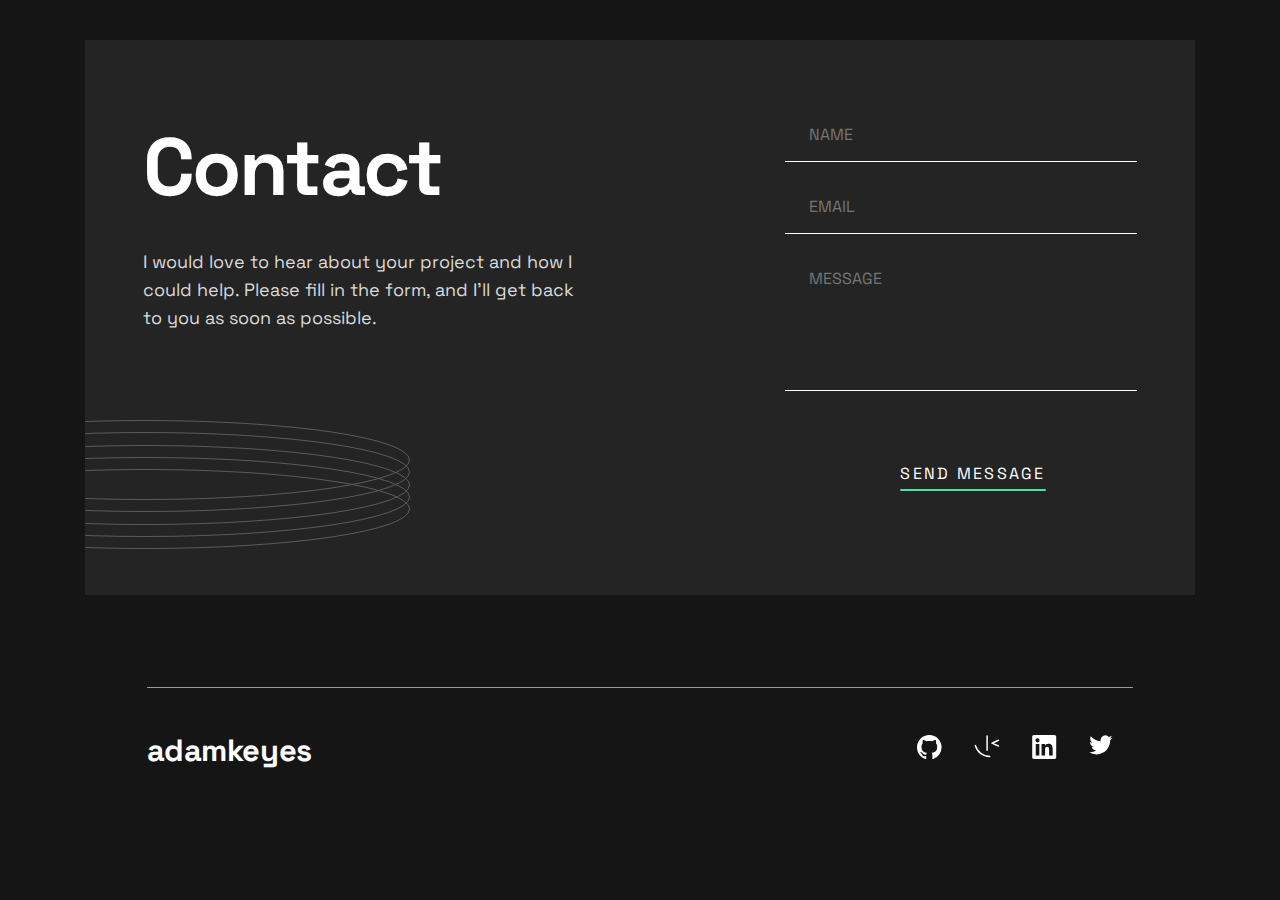
==== commit 6060dfbe: "javascript form validation" ====
--- a/contact.html
+++ b/contact.html
@@ -36,15 +36,13 @@
         action="./index.html"
         method="post"
       >
-        <div id="name" class="contact-section__form-input-container--name">
+        <div class="contact-section__form-input-container--name">
           <input
-            id="name-input"
+            id="name"
             class="contact-section__form-input"
             name="name"
             type="text"
-            minlength="3"
             placeholder="NAME"
-            required
           />
           <img
             class="contact-section__form-error-icon error"
@@ -61,9 +59,7 @@
             id="email"
             class="contact-section__form-input"
             name="email"
-            type="email"
-            minlength="6"
-            required
+            type="text"
             placeholder="EMAIL"
           />
           <img
@@ -80,13 +76,9 @@
           <textarea
             id="message"
             class="contact-section__form-input"
-            type="text"
             name="message"
             id="message"
             placeholder="MESSAGE"
-            maxlength="500"
-            minlength="10"
-            required
           ></textarea>
           <img
             class="contact-section__form-error-icon error"
@@ -99,14 +91,15 @@
         </div>
 
         <br />
-        <input
+        <button
           id="submit"
           class="contact-section__form-input link"
           type="submit"
           name="sumbit"
           id="submit"
-          value="SEND MESSAGE"
-        />
+        >
+          Send Message
+        </button>
       </form>
     </main>
 
--- a/styles.css
+++ b/styles.css
@@ -374,15 +374,13 @@
   border-bottom-width: 1px;
   padding-bottom: 1rem;
   padding-left: 1.5rem;
+  border-bottom-color: var(--white);
   font-family: "Space Grotesk";
   font-weight: 400;
   font-size: 1rem;
   transition: all 0.6s ease 0s;
 }
 
-.contact-section__form-input:valid {
-  border-bottom-color: var(--neon) !important;
-}
 
 .contact-section__form-input:focus {
   outline: none;
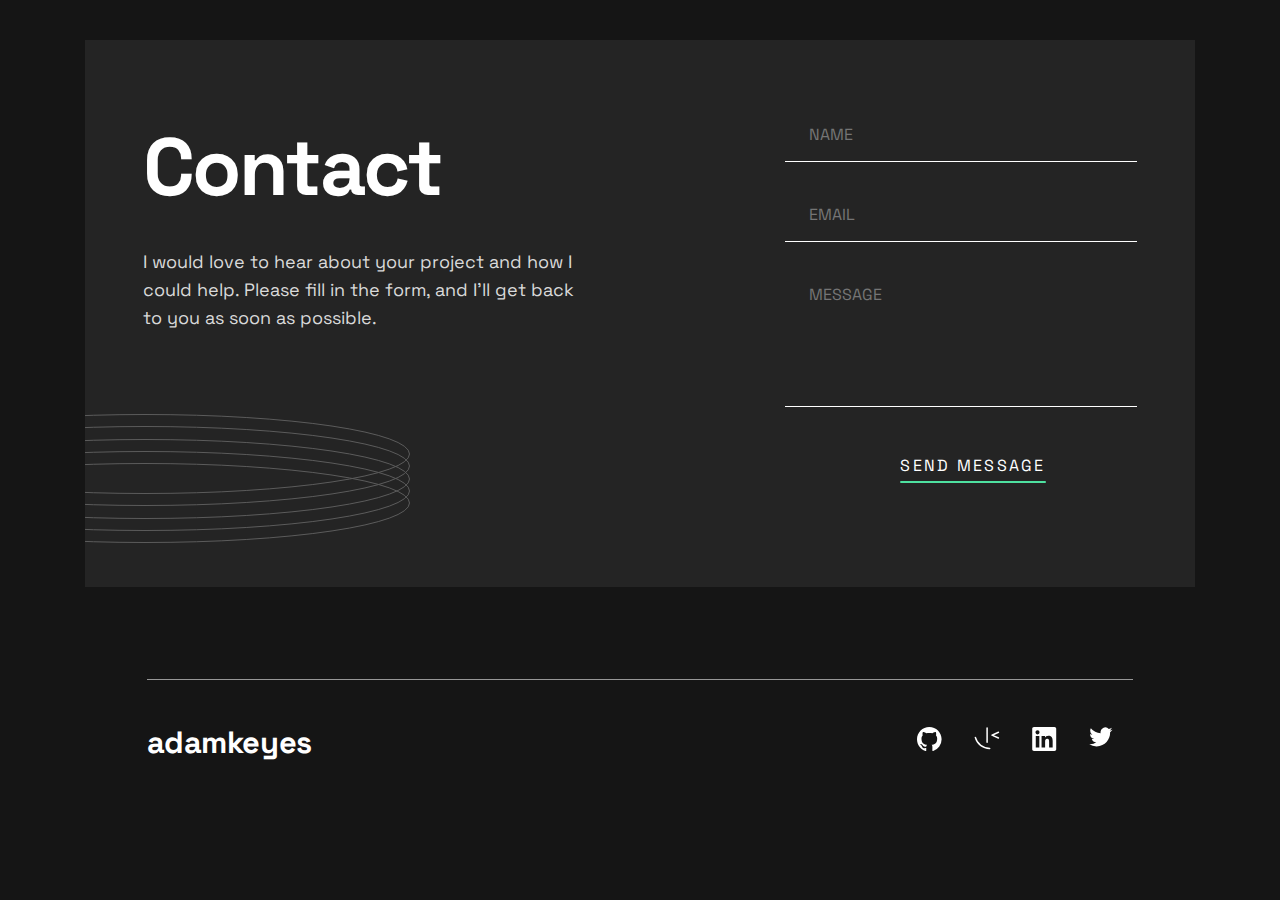
==== commit 66ad60a5: "minor update to all files" ====
--- a/contact.html
+++ b/contact.html
@@ -29,6 +29,8 @@
         src="./starter-code/assets/images/pattern-rings.svg"
         alt="Invalid format alert"
       />
+
+      <!-- Form Section -->
 
       <form
         id="form"
--- a/styles.css
+++ b/styles.css
@@ -363,6 +363,7 @@
 
 .contact-section__form-error-message {
   margin-left: 58%;
+  padding-top: 0.5rem;
 }
 
 .contact-section__form-input {
@@ -395,7 +396,6 @@
 .contact-section__form-input[type="submit"] {
   border: none;
   align-self: end;
-  padding-top: 2rem;
 }
 
 .contact-page__footer {
